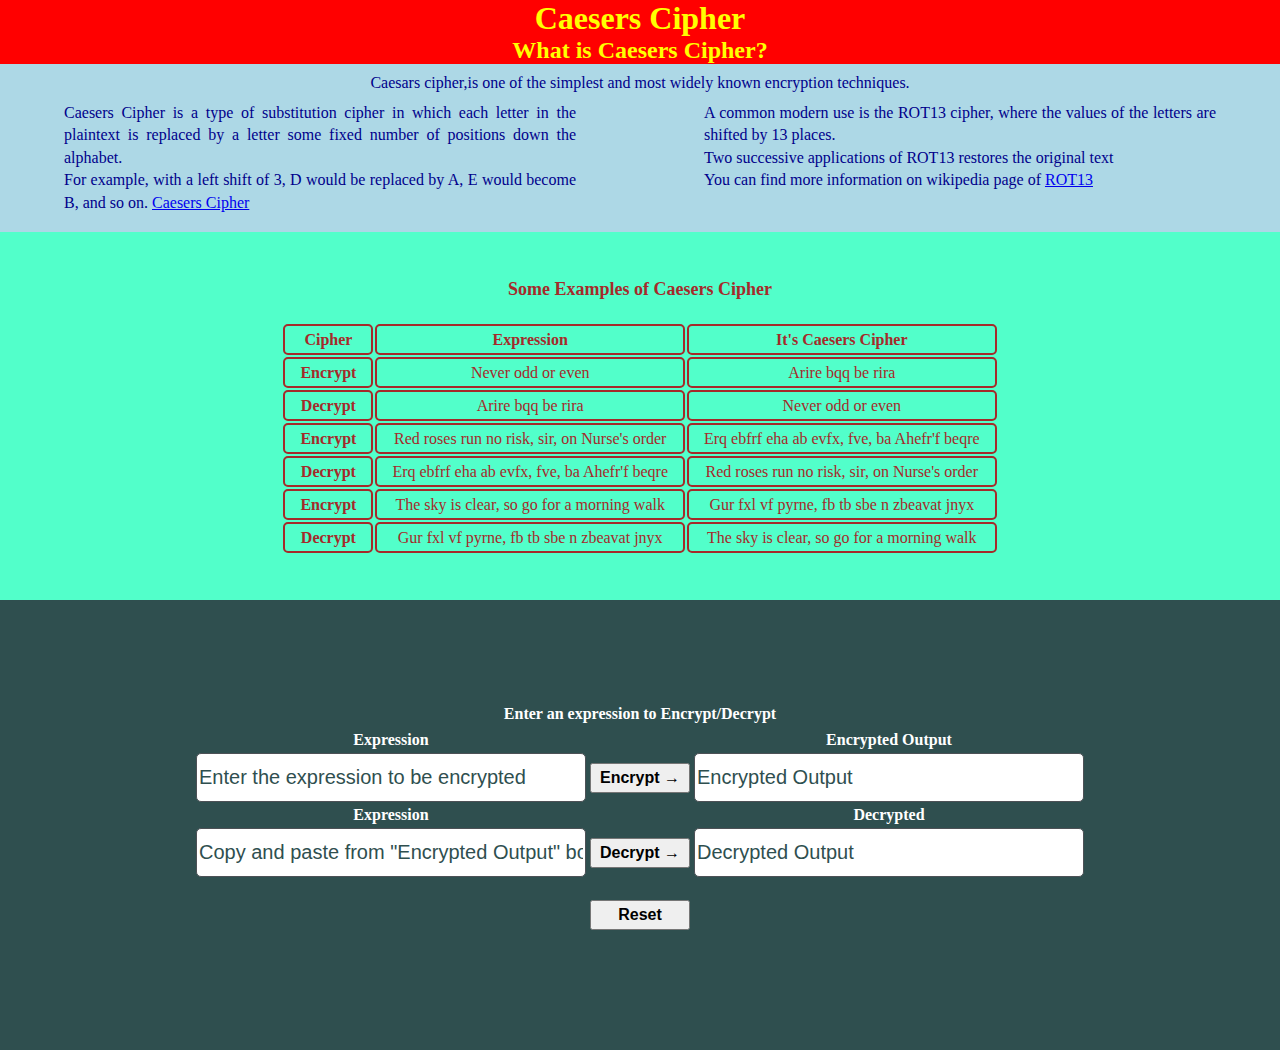
==== caesars-cipher/index.html @ 33938bdf "Caesers Cipher-Initial Commit-Upload html,css and js files" ====
<!DOCTYPE html>
<html lang="en">

<head>
  <meta charset="UTF-8">
  <meta name="viewport" content="width=device-width, initial-scale=1.0">
  <title>Caesers Cipher</title>
  <link rel="stylesheet" href="styles.css">
  <script src="index.js" defer></script>
</head>

<body>

  <h1>Caesers Cipher</h1>
    <h2>What is Caesers Cipher?</h2>
    <p>Caesars cipher,is one of the simplest and most widely known encryption techniques.</p>
  
  <div id="intro">
    <p>Caesers Cipher is a type of substitution
      cipher in which each letter in the plaintext is replaced by a letter some fixed number of positions down the
      alphabet.<br>For example, with a left shift of 3, D would be replaced by A, E would become B, and so on. <a
        href="https://en.wikipedia.org/wiki/Caesar_cipher">Caesers Cipher</a>
    <p>A common modern use is the ROT13 cipher, where the values of the letters are shifted by 13 places.<br>Two
      successive applications of ROT13 restores the original text <br>You can find more information on wikipedia page of
      <a href="https://en.wikipedia.org/wiki/ROT13">ROT13</a>
    </p>

  </div>

  <table id="examples">
    <caption>
      Some Examples of Caesers Cipher
    </caption>
    <thead>
      <th>Cipher</th>
      <th>Expression</th>
      <th>It's Caesers Cipher</th>
    </thead>
    <tr>
      <th>Encrypt</th>
      <td>Never odd or even</td>
      <td>Arire bqq be rira</td>
    </tr>
    <tr>
      <th>Decrypt</th>
      <td>Arire bqq be rira</td>
      <td>Never odd or even</td>
    </tr>
    <tr>
      <th>Encrypt</th>
      <td>Red roses run no risk, sir, on Nurse's order</td>
      <td>Erq ebfrf eha ab evfx, fve, ba Ahefr'f beqre</td>
    </tr>
    <tr>
      <th>Decrypt</th>
      <td>Erq ebfrf eha ab evfx, fve, ba Ahefr'f beqre</td>
      <td>Red roses run no risk, sir, on Nurse's order</td>
    </tr>
    <tr>
      <th>Encrypt</th>
      <td>The sky is clear, so go for a morning walk</td>
      <td>Gur fxl vf pyrne, fb tb sbe n zbeavat jnyx</td>
    </tr>
    <tr>
      <th>Decrypt</th>
      <td>Gur fxl vf pyrne, fb tb sbe n zbeavat jnyx</td>
      <td>The sky is clear, so go for a morning walk</td>
    </tr>
  </table>

  <div id="output">
    <p>Enter an expression to Encrypt/Decrypt</p>

    <table>
      <tr>
        <td>Expression</td>
        <td></td>
        <td>Encrypted Output</td>
      </tr>
      <tr>
        <td><input type="text" id="enc-input" placeholder="Enter the expression to be encrypted"></td>
        <td><button type="button" id="enc-btn">Encrypt &rarr;</button></td>
        <td><input type="text" id="enc-output" placeholder="Encrypted Output" disabled></td>
      </tr>
      <tr>
        <td>Expression</td>
        <td></td>
        <td>Decrypted</td>
      </tr>
      <tr>
        <td><input type="text" id="dec-input" placeholder='Copy and paste from "Encrypted Output" box'></td>
        <td><button type="button" id="dec-btn">Decrypt &rarr;</button></td>
        <td><input type="text" id="dec-output" placeholder="Decrypted Output" disabled></td>
      </tr>

    </table>

    <button type="button" id="reset-btn">Reset</button>


  </div>

</body>

</html>
---- caesars-cipher/styles.css ----
body{
    text-align: center;
    box-sizing: border-box;
    margin: 0px;
    background-color: #52ffca;
    color: brown;
    
 
}
h1,h2{
    color: #1a0dab;
    margin: 0px;
    background-color: red;
    color: yellow;
}
h2~p{
    margin: 0px auto;
    padding: 10px;
    background-color: #add8e6;
    color: darkblue;
}


#intro{
    display: flex;
    margin: 0px auto;

}

#intro p{
    flex-basis: 45vw;
    
    text-align: justify;
    padding-left: 5vw;
    padding-right: 5vw;
    padding-bottom: 2vh;
    line-height: 1.4rem;
    margin: 0px auto;
    background-color: #add8e6;
    color: darkblue;
}

caption{
    font-weight: bold;
    font-size: large;
}

#examples{
    margin: 5vh auto;
    line-height: 25px;
    
}

#examples th, #examples td{
    padding: 1px 15px;
    border: 2px solid brown;
    border-radius: 5px;;
    
}


caption{
    margin-bottom: 20px;;
}


#output{
    
    height: 50vh;
    background-color: darkslategrey;
    color: white;
    font-weight: bold;
    display: flex;
    flex-direction: column;
    align-items: center;
    justify-content: center;
}

#reset-btn{
    margin: 20px auto;
}

#output p{
    margin: 5px auto;
    padding: 0px;
}

#output-table{
    margin-top: 10px;
    padding: 0px;
    width: 70vw;
    height: 40vh;


}



input{
    width: 30vw;
    /* width: auto; */
    min-width: 50px;
    height: 5vh;
    border-radius: 5px;
    box-shadow: none;
    border: 1px solid #4d5156;
    font-size: 20px;
    

}
button{
    height: 30px;
    width: 100px;
    font-size: 1rem;
    font-weight: bold;
}
#enc-output,#dec-output{
    background-color: white;
    color: darkslategrey;
}

::-webkit-input-placeholder { /* WebKit, Blink, Edge */
    color:    darkslategrey;
    font-size:20px;
}
:-moz-placeholder { /* Mozilla Firefox 4 to 18 */
    color:    darkslategrey;
   font-size:20px;
}
::-moz-placeholder { /* Mozilla Firefox 19+ */
   color:    darkslategrey;
   font-size:20px;
}
:-ms-input-placeholder { /* Internet Explorer 10-11 */
    color:    darkslategrey;
   font-size:20px;
}
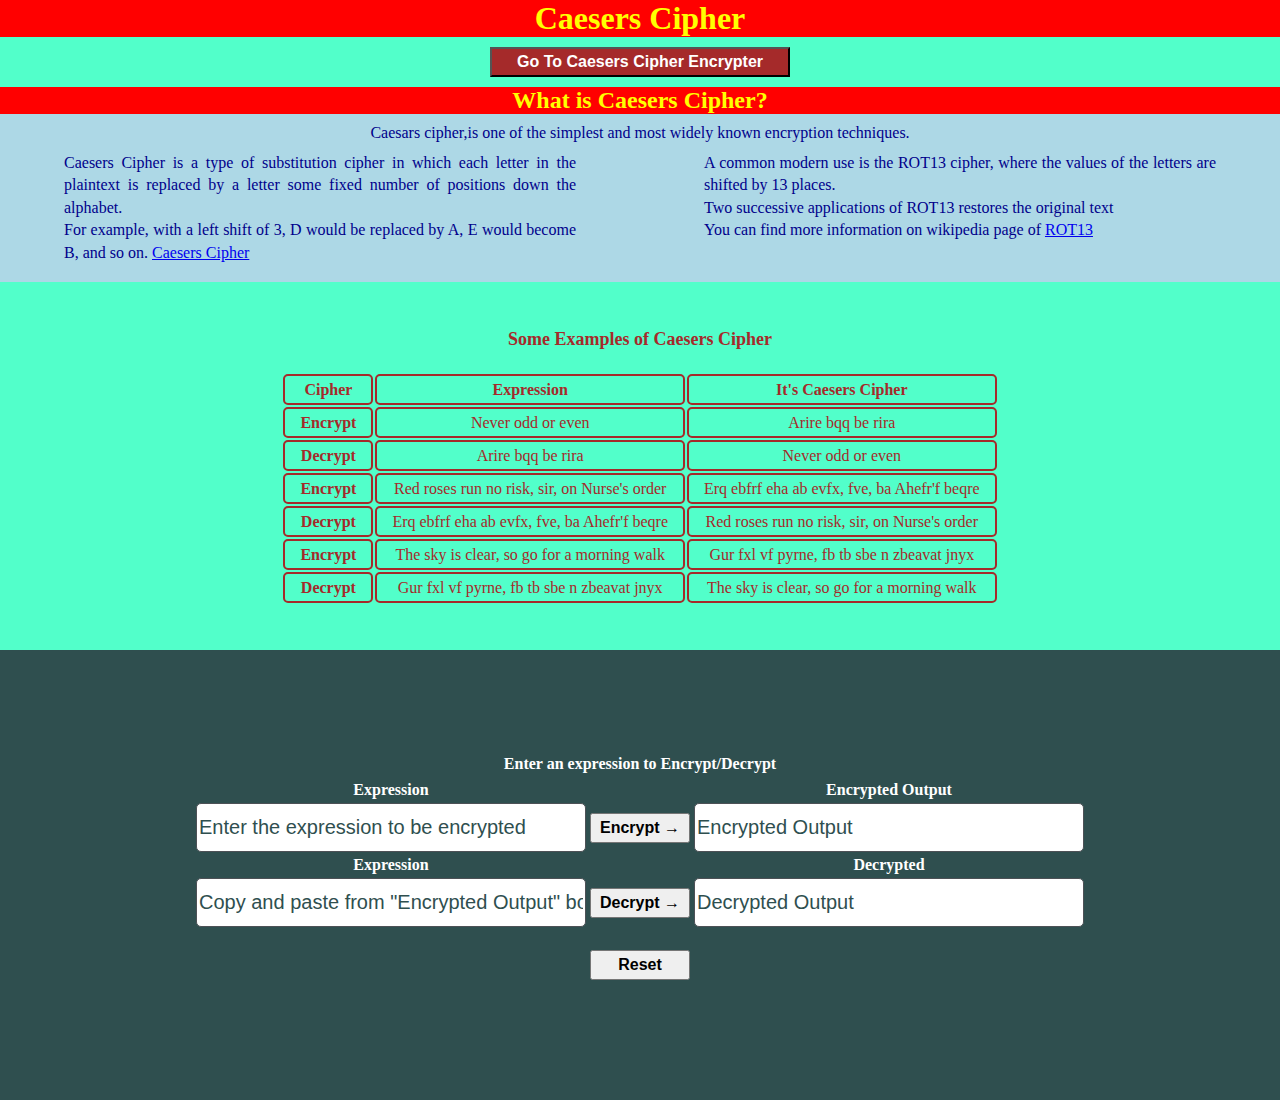
==== commit 0d3e10f5: "Repository index file added & direct converter button access for sub-folder index files" ====
--- a/caesars-cipher/index.html
+++ b/caesars-cipher/index.html
@@ -12,8 +12,11 @@
 <body>
 
   <h1>Caesers Cipher</h1>
+    <a href="#encrypter"><button id="jumpbtn">Go To Caesers Cipher Encrypter</button></a>
     <h2>What is Caesers Cipher?</h2>
     <p>Caesars cipher,is one of the simplest and most widely known encryption techniques.</p>
+
+    
   
   <div id="intro">
     <p>Caesers Cipher is a type of substitution
@@ -69,7 +72,7 @@
   </table>
 
   <div id="output">
-    <p>Enter an expression to Encrypt/Decrypt</p>
+    <p id="encrypter">Enter an expression to Encrypt/Decrypt</p>
 
     <table>
       <tr>
--- a/caesars-cipher/styles.css
+++ b/caesars-cipher/styles.css
@@ -19,6 +19,20 @@
     padding: 10px;
     background-color: #add8e6;
     color: darkblue;
+}
+
+#jumpbtn{
+    width: 300px;
+    margin: 10px;
+    background-color: brown;
+    color: white;
+    
+}
+
+#jumpbtn:hover{
+    background-color: white;
+    color: brown;
+    border: 2px solid brown;
 }
 
 
@@ -138,4 +152,3 @@
 }
 
 
-
